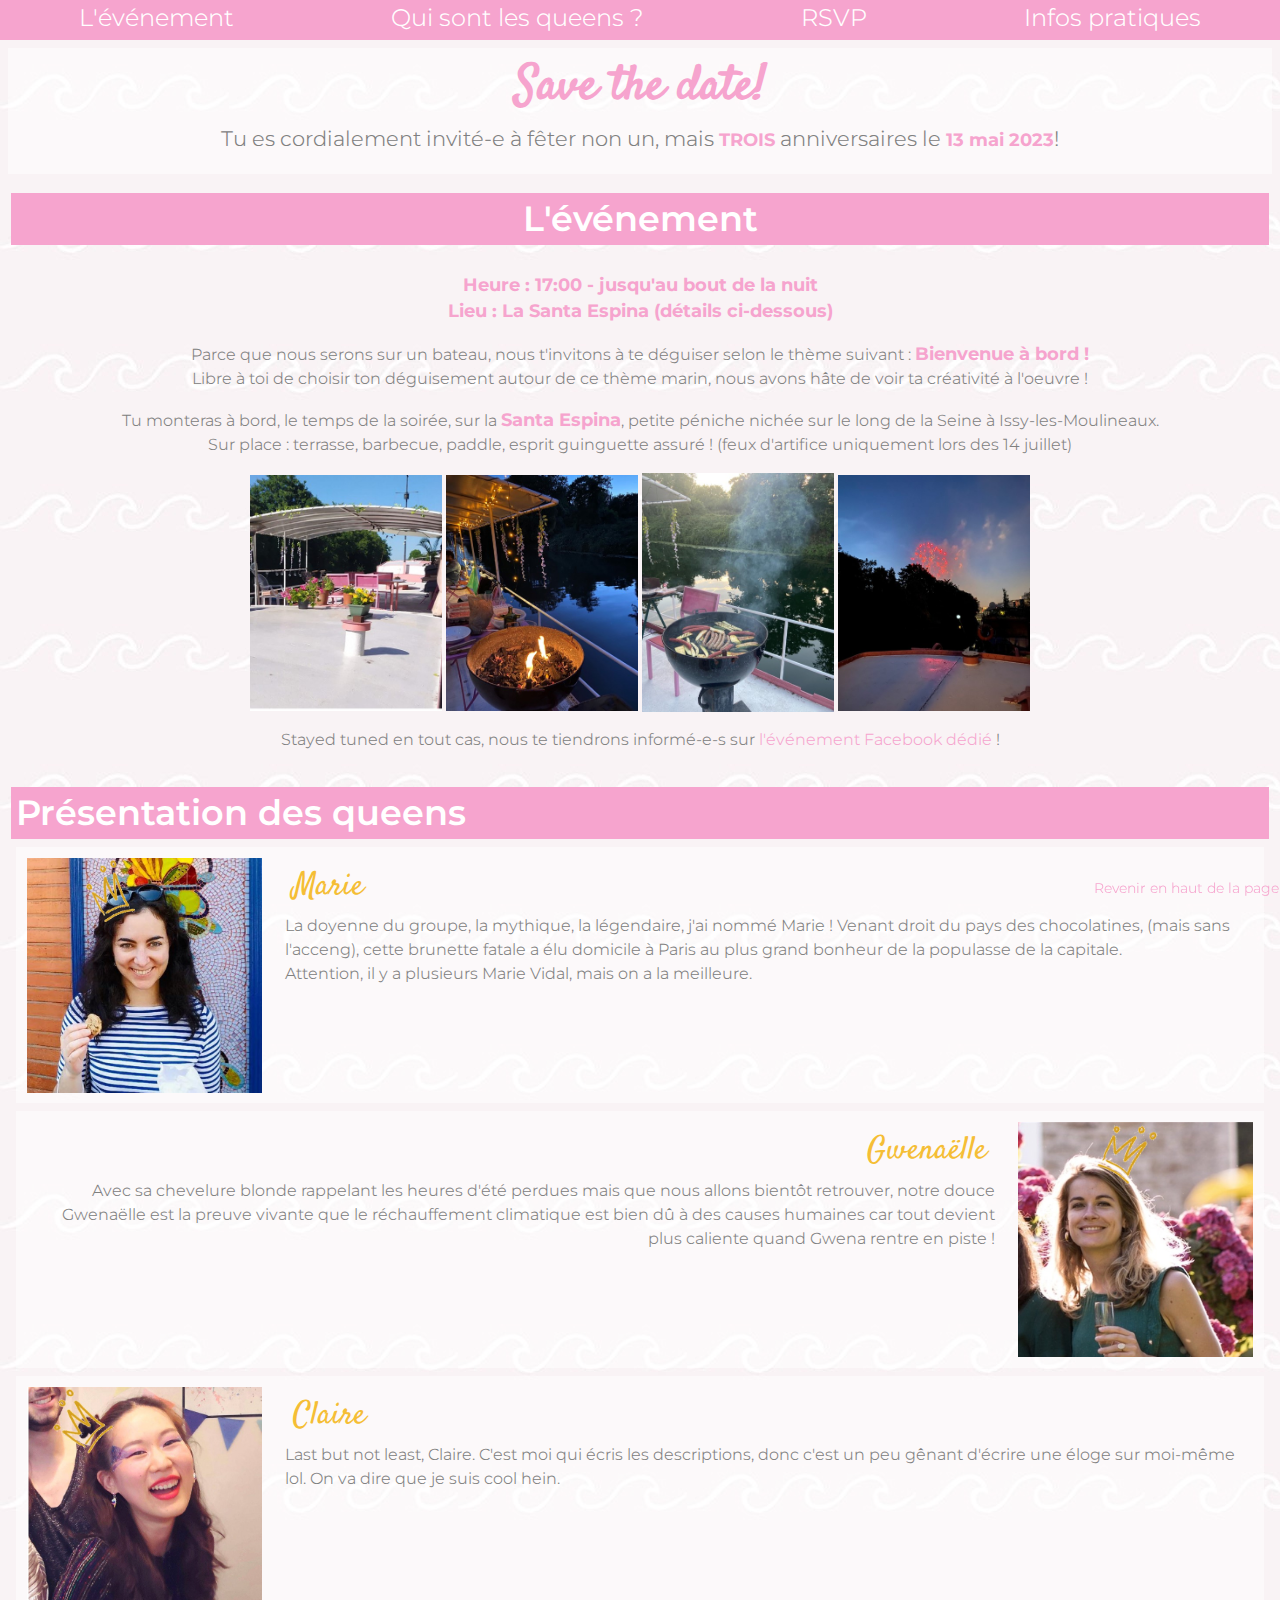
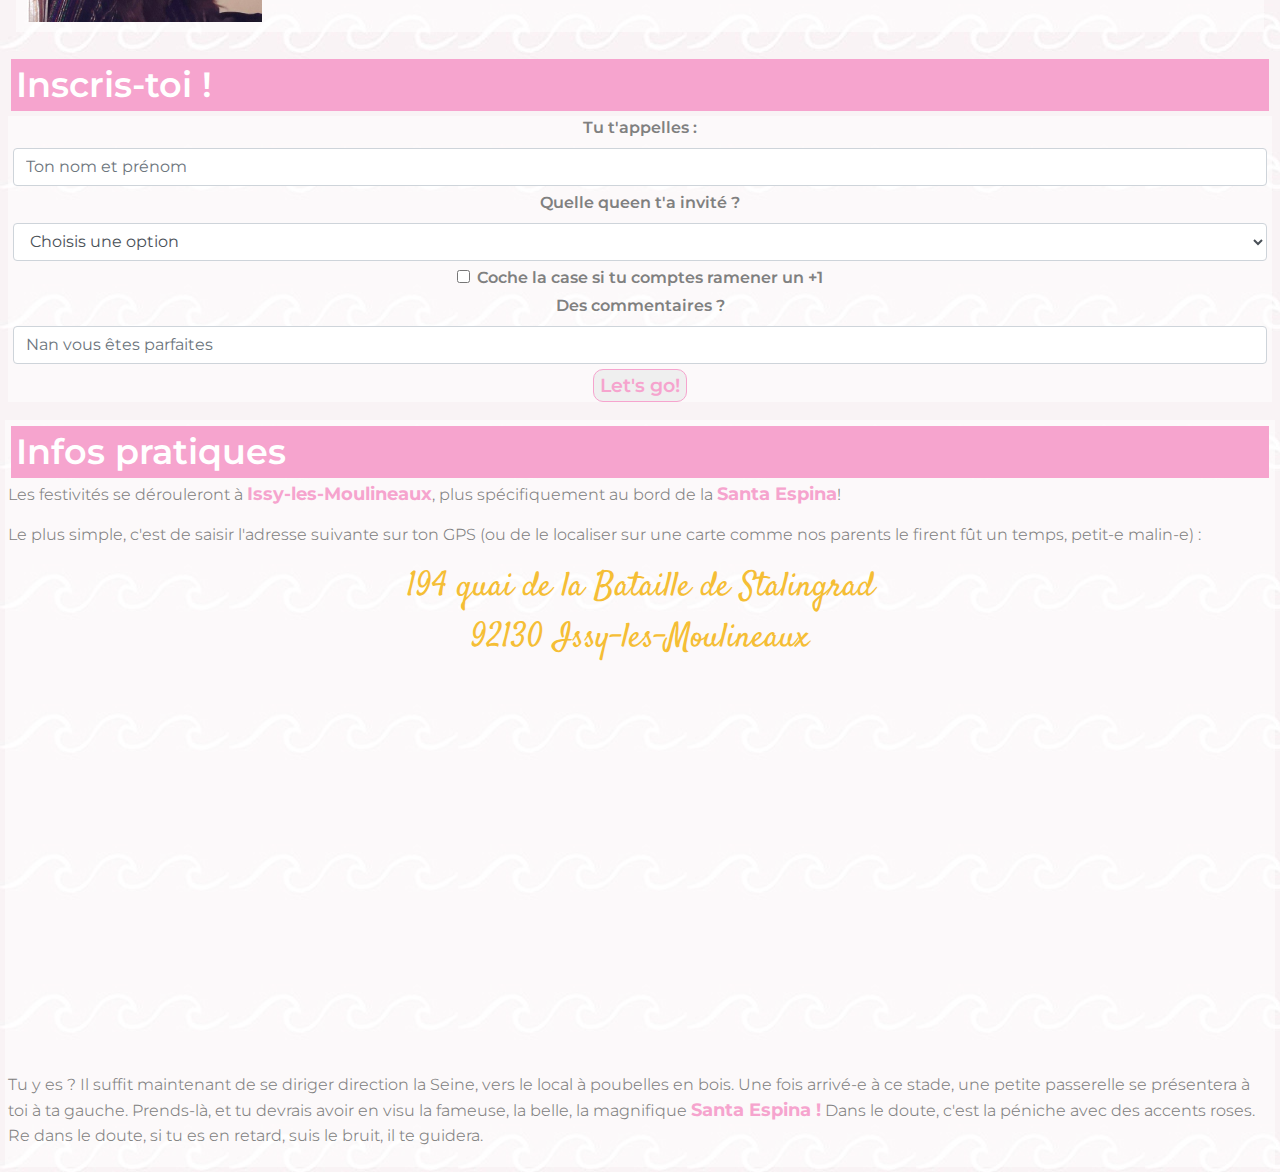
==== public/index.html @ 1fad5fe6 "First commit" ====
<!doctype html>
<html lang="fr">

<head>
    <meta charset="utf-8">

    <title>En mai, faites ce qui vous plait !</title>

    <!--Google fonts integration-->
    <link rel="preconnect" href="https://fonts.googleapis.com">
    <link rel="preconnect" href="https://fonts.gstatic.com" crossorigin>
    <link
        href="https://fonts.googleapis.com/css2?family=Anton&family=Montserrat:wght@200;342;400;600;800&family=Satisfy&display=swap"
        rel="stylesheet">

    <!--bootstrap-->
    <link rel="stylesheet" href="https://cdn.jsdelivr.net/npm/bootstrap@4.0.0/dist/css/bootstrap.min.css"
        integrity="sha384-Gn5384xqQ1aoWXA+058RXPxPg6fy4IWvTNh0E263XmFcJlSAwiGgFAW/dAiS6JXm" crossorigin="anonymous">
    <!--mon css-->
    <link rel="stylesheet" href="css/app.css">
</head>

<body>

    <nav>
        <span class="navlink"> <a href="#linkevenement">L'événement</a></span>
        <span class="navlink"> <a href="#linkpresentation">Qui sont les queens ?</a></span>
        <span class="navlink"> <a href="#linkform">RSVP</a></span>
        <span class="navlink"> <a href="#linkinfospratiques">Infos pratiques</a></span>
    </nav>

    <section class="introduction">
        <span class="bighighlight">Save the date!</span>
        <p> Tu es cordialement invité-e à fêter non un, mais <span class="highlight">TROIS</span> anniversaires le <span
                class="highlight">13 mai
                2023</span>!
        </p>
    </section>

    <!--Section pour décrire l'événement-->

    <section>
        <div class="evenement">
            <h2 id="linkevenement">L'événement</h2>
            <br>
            <p class="highlight">Heure : 17:00 - jusqu'au bout de la nuit
                <br> Lieu : La Santa Espina (détails ci-dessous)
            </p>
            <p>Parce que nous serons sur un bateau, nous t'invitons à te déguiser selon le thème suivant : <span class="highlight">Bienvenue à bord !</span>
                <br> Libre à toi de choisir ton déguisement autour de ce thème marin, nous avons hâte de voir ta créativité à l'oeuvre !
            </p>
            <p>Tu monteras à bord, le temps de la soirée, sur la <span class="highlight">Santa Espina</span>, petite
                péniche nichée sur le long de la Seine à Issy-les-Moulineaux.
                <br>Sur place : terrasse, barbecue, paddle, esprit guinguette assuré ! (feux d'artifice uniquement lors
                des 14 juillet)
            </p>
            <p><img src="img/pénichejour.jpg" alt="la péniche de jour">
                <img src="img/pénichenuit.jpg" alt="la péniche de nuit">
                <img src="img/pénichejour2.jpg" alt="la péniche de jour">
                <img src="img/pénichenuit2.jpg" alt="la péniche de nuit">
            </p>
	<p> Stayed tuned en tout cas, nous te tiendrons informé-e-s sur <a href="https://www.facebook.com/events/734943651397779/"> l'événement Facebook dédié </a> ! </p>
        </div>
    </section>


    <!--Section pour décrire les queens-->
    <section>
        <h2 id="linkpresentation">Présentation des queens</h2>


        <div class="presentation">

            <span class="prezimage">
                <img src="img/trombi/marie.jpg" alt="photo de Marie">
            </span>
            <span class="preztexte">
                <h3>Marie</h3>

                <p>La doyenne du groupe, la mythique, la légendaire, j'ai nommé Marie ! Venant droit du pays des
                    chocolatines, (mais sans l'acceng), cette brunette fatale a élu domicile à Paris au plus grand
                    bonheur de la populasse de la capitale.
                    <br>Attention, il y a plusieurs Marie Vidal, mais on a la meilleure.
                </p>
            </span>
        </div>
        <div class="presentation">
            <span class="preztexte">
                <h3 class="setright">Gwenaëlle</h3>
                <p class="setright">Avec sa chevelure blonde rappelant les heures d'été perdues mais que nous allons
                    bientôt retrouver, notre douce Gwenaëlle
                    est la preuve vivante que le réchauffement climatique est bien dû à des causes humaines car
                    tout devient plus caliente quand Gwena rentre en piste !
                </p>
            </span>
            <span class="prezimage">
                <img src="img/trombi/gwenaelle.jpg" alt="photo de Gwenaëlle">
            </span>

        </div>
        <div class="presentation">
            <span class="prezimage">
                <img src="img/trombi/claire.jpg" alt="photo de Claire">
            </span>
            <span class="preztexte">
                <h3>Claire</h3>

                <p>Last but not least, Claire. C'est moi qui écris les descriptions, donc c'est un peu gênant d'écrire
                    une éloge sur moi-même lol. On va dire que je suis cool hein.</p>
            </span>
        </div>
    </section>
    <!--Formulaire d'inscription-->

    <section>
        <h2 id="linkform">Inscris-toi !</h2>

        <form method="POST" action="/submit">
            <p><label for="name">Tu t'appelles : </label>
                <input class="form-control" type="text" placeholder="Ton nom et prénom" name="name" required>
            <p><label for="queen">Quelle queen t'a invité ?</label>
                <select class="form-control" name="queen" id="formqueen">
                    <option value="">Choisis une option</option>
                    <option value="Gwenaëlle">Queen Gwena</option>
                    <option value="Marie">Queen Marie</option>
                    <option value="Claire">Queen Claire</option>
                    <option value="AllThree">Les trois, pardi !</option>
                </select>
            </p>
            <p>
            <div class="form-check">
                <input class="form-check-input" type="checkbox" value="1" id="defaultCheck1">
                <label class="form-check-label" for="defaultCheck1">
                    Coche la case si tu comptes ramener un +1
                </label>
            </div>
            </p>
            <p><label for="commentaires">Des commentaires ? </label>
                <input class="form-control" type="text" placeholder="Nan vous êtes parfaites" name="commentaires">
            </p>

            <p><button id="buttonyes">Let's go!</button>
        </form>
    </section>
    <!--Infos pratiques-->

    <section class="infospratiques">
        <h2 id="linkinfospratiques">Infos pratiques</h2>

        <div>
            <p>Les festivités se dérouleront à <span class="highlight">Issy-les-Moulineaux</span>, plus spécifiquement
                au
                bord de la <span class="highlight">Santa Espina</span>!
            <p>Le plus simple, c'est de saisir l'adresse suivante sur ton GPS (ou de le localiser sur une carte comme
                nos parents le firent fût un temps, petit-e malin-e) :</p>

            <p id="adressedelaparty">194 quai de la Bataille de Stalingrad
                <br>92130 Issy-les-Moulineaux
            </p>
            <p style="border:0;text-align:center;"> <iframe width="490" height="370" style="border:0;text-align:center;"
                    loading="lazy" allowfullscreen
                    src="https://www.google.com/maps/embed/v1/place?q=place_id:ChIJM0LHhYx65kcRf3eDfgwYlNY&key=AIzaSyBTUwqCQ3ryMLGt3AP3kSB3eUR57pgYZhA"></iframe>

            </p>
            <p>Tu y es ? Il suffit maintenant de se diriger direction la Seine, vers le local à poubelles en bois. Une
                fois
                arrivé-e à ce stade, une petite passerelle se présentera à toi à ta gauche. Prends-là, et tu devrais
                avoir
                en visu la fameuse, la belle, la magnifique <span class="highlight"> Santa Espina !</span>
                Dans le doute, c'est la péniche avec des accents roses. Re dans le doute, si tu es en retard, suis le
                bruit,
                il te guidera.</p>
            </p>
        </div>
    </section>

    <!--Petit truc en bas pour revenir en haut de la page-->
    <footer>
        <a href="#top">Revenir en haut de la page</a>
    </footer>

</body>

</html>
---- public/css/app.css ----
/* remove properties from links*/

a:link {
    text-decoration: none;
color: #f6a4ce;}

a:visited {
    text-decoration: none;
color: #f6a4ce;}

a:hover {
    text-decoration: none;
color: #f6a4ce;}

a:active {
    text-decoration: none;
color: #f6a4ce;}

button {
    text-decoration: none;
}

body {
    font-family: 'Montserrat', sans-serif;
    font-weight: 342;
    color: gray;
    background-image: url('../img/background.jpg');
    display: flex;
    flex-direction: column;
}

/* flex properites*/



h2 {
    color: white;
    font-size: 2.2rem;
    font-weight: 600;
    background-color: #f6a4ce;
    transition: 0.4s;
    padding: 0.3rem;
    margin: 0.2rem;

}


h2:hover {
    font-size: 2.3rem;

}

h3 {
    color: #f5be35;
    font-family: 'Satisfy', sans-serif;
    font-size: 2rem;
    margin: 0.5rem;
}

.setright {
    text-align: right;
}



.highlight {
    color: #f6a4ce;
    font-weight: bold;
    font-size: 1.1rem;
    transition: 0.4s;
}


section {
    margin: 0.3rem;
    padding: 0.2rem;
}

/*formatage intro*/

.introduction {
    margin: 0.5rem;
    background-color: rgb(255, 255, 255, 0.5);
    text-align: center;
    font-size: 1.3rem;

}

.introduction p {
    text-align: center;
}

.bighighlight {
    font-family: 'Satisfy', sans-serif;
    color: #f6a4ce;
    font-weight: 616;
    font-size: 3rem;
    margin: 20px;
}

a {
color: #f6a4ce;
}

/* formatage evenement*/

.evenement {

    text-align: center;
}

.evenement img {
    width: 12rem;

}

/* formatage presentation*/
.presentation {
    display: flex;
    background-color: rgb(255, 255, 255, 0.5);
    margin: 0.5rem;
    font-size: 1rem;
}

.presentation img {
    height: 250px;
    width: 250px;
    max-height: 500px;
    max-width: 500px;
    padding: 3%;
}

.preztexte {
    padding: 0.8rem;
}

.prezimage {
    padding: 0.2rem;
}



/* formatage formulaire d'inscription*/
form {
    background-color: rgb(255, 255, 255, 0.5);
    text-align: center;
    font-weight: 600;
    font-size: 1rem;
}

form p {
    margin: 0.3rem;
    font-family: 'Montserrat', sans-serif;
    font-size: 1rem;
}

form #buttonyes {
    font-family: 'Montserrat', sans-serif;
    font-size: 1.2rem;
    font-weight: 600;
    color: #f6a4ce;
    border-color: #f6a4ce;
    border-width: 0.1rem;
    border-style: solid;
    border-radius: 10px;
    transition: 0.4s;
}

form #buttonyes:hover {
    color: white;
    background-color: #f6a4ce;
    border-color: white;
}

form #buttonyes:active {
    color: white;
    background-color: #af005b;
    border-color: white;
}

form #buttonno {
    font-family: 'Montserrat', sans-serif;
    font-size: 1.2rem;
    font-weight: 600;
    color: #7a6c6f;
    border-color: #7a6c6f;
    border-width: 0.1rem;
    border-style: solid;
    border-radius: 10px;
    transition: 0.4s;
}

form #buttonno:hover {
    color: white;
    background-color: #7a6c6f;
    border-color: white;
}

form #buttonno:active {
    color: white;
    background-color: #564145;
    border-color: white;
}

form ::placeholder {
    font-family: 'Montserrat', sans-serif;
}

/* formatage infos pratiques*/

.infospratiques {
    background-color: rgb(255, 255, 255, 0.5);
    font-size: 1rem;
}

#adressedelaparty {
    color: #f5be35;
    font-size: 2.1rem;
    text-align: center;
    font-family: 'Satisfy', sans-serif;
}

/*formatage nav bar*/

nav {
    background-color: #f6a4ce;
    font-size: 1.5rem;
    display: flex;
    flex-direction: column;
    flex-wrap: wrap;
    height: 40px;
    max-height: 40px;
    align-items: center;

}

nav a {
    color: white;
    transition: 0.5s;
}

nav a:link {
    color: white;
}

nav a:visited {
    color: white;
}

nav a:hover {
    font-weight: 800;

}


/*footer fixation*/

footer {
    position: fixed;
    bottom: 0px;
    right: 1px;
    font-size: 0.9rem;
}



footer a {
    box-shadow: inset 0 0 0 0 #f6a4ce;
    color: #f6a4ce;
    padding: 0 .25rem;
    margin: 0 -.25rem;
    transition: color .3s ease-in-out, box-shadow .3s ease-in-out;
}

footer a:hover {
    color: #fff;
    box-shadow: inset 200px 0 0 0 #f6a4ce;
}


@media screen and (max-width:599px) {
    nav {
        display: inline;
    }

}
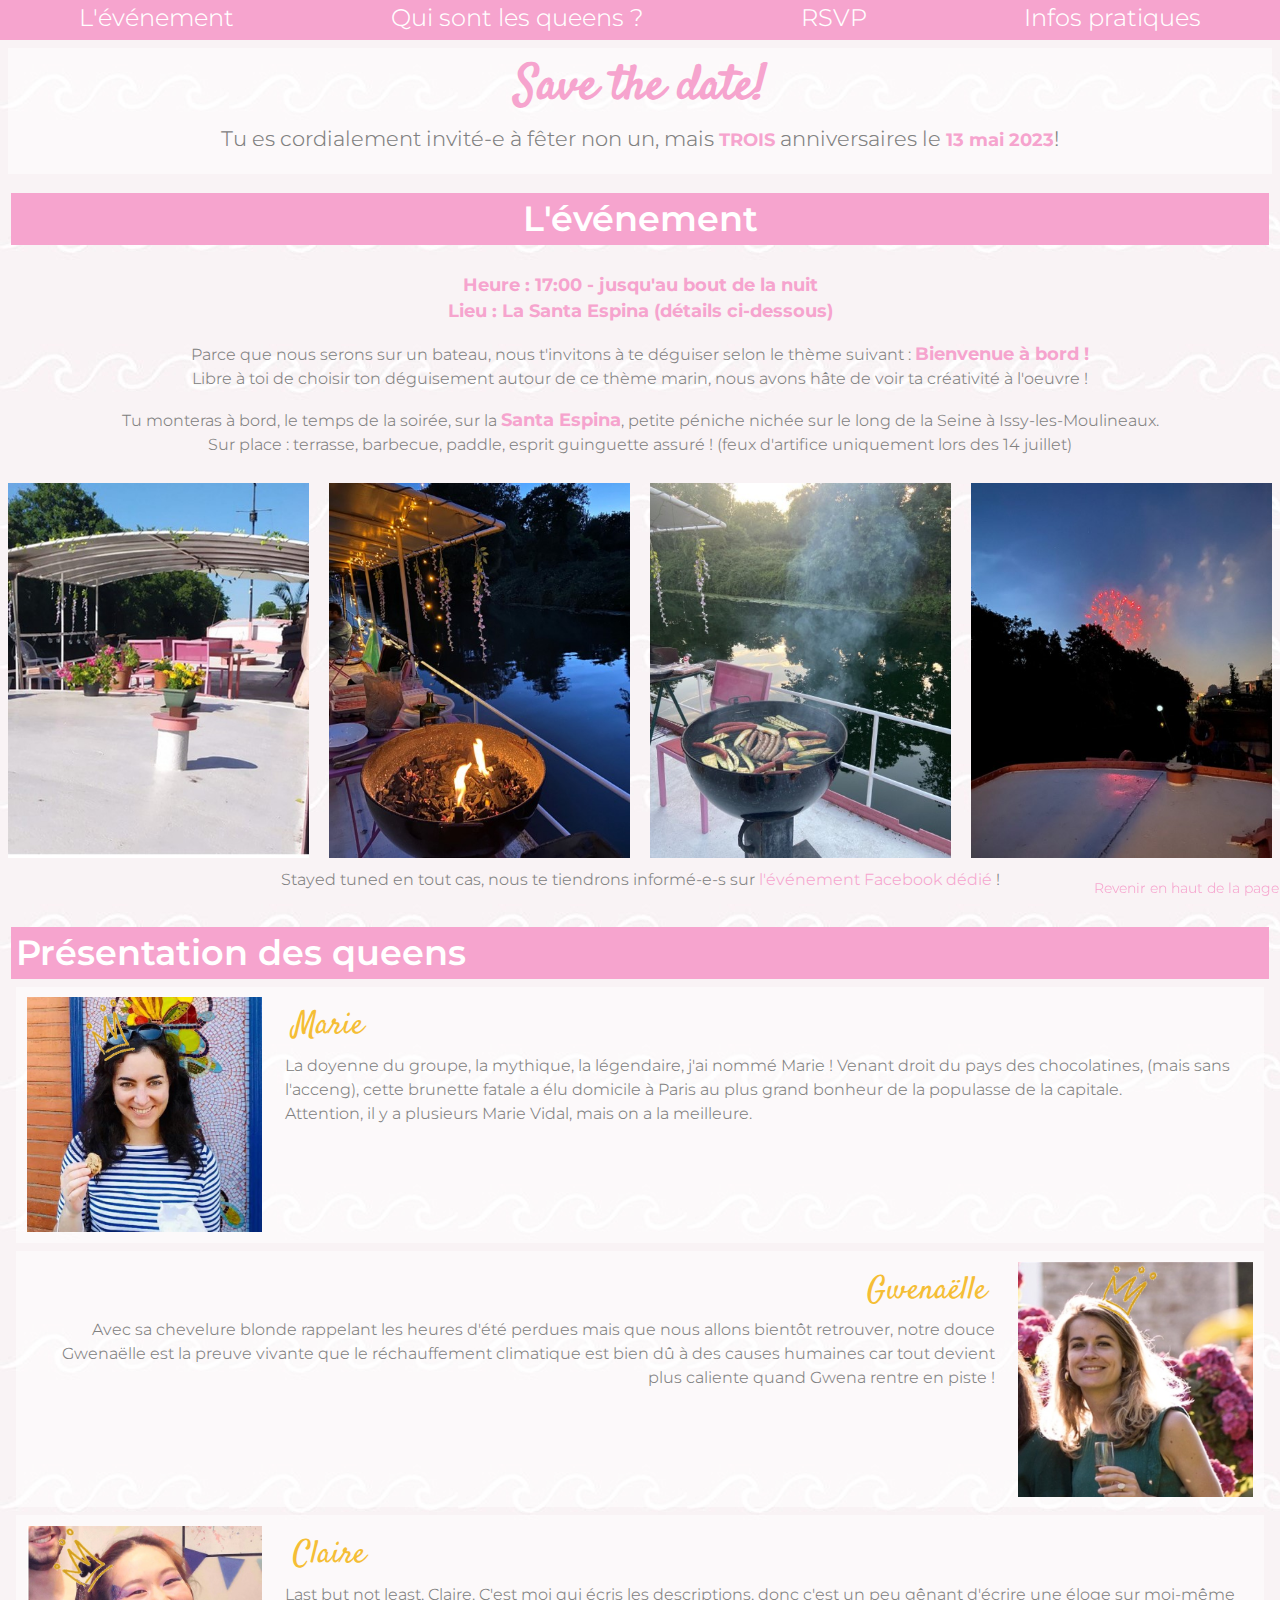
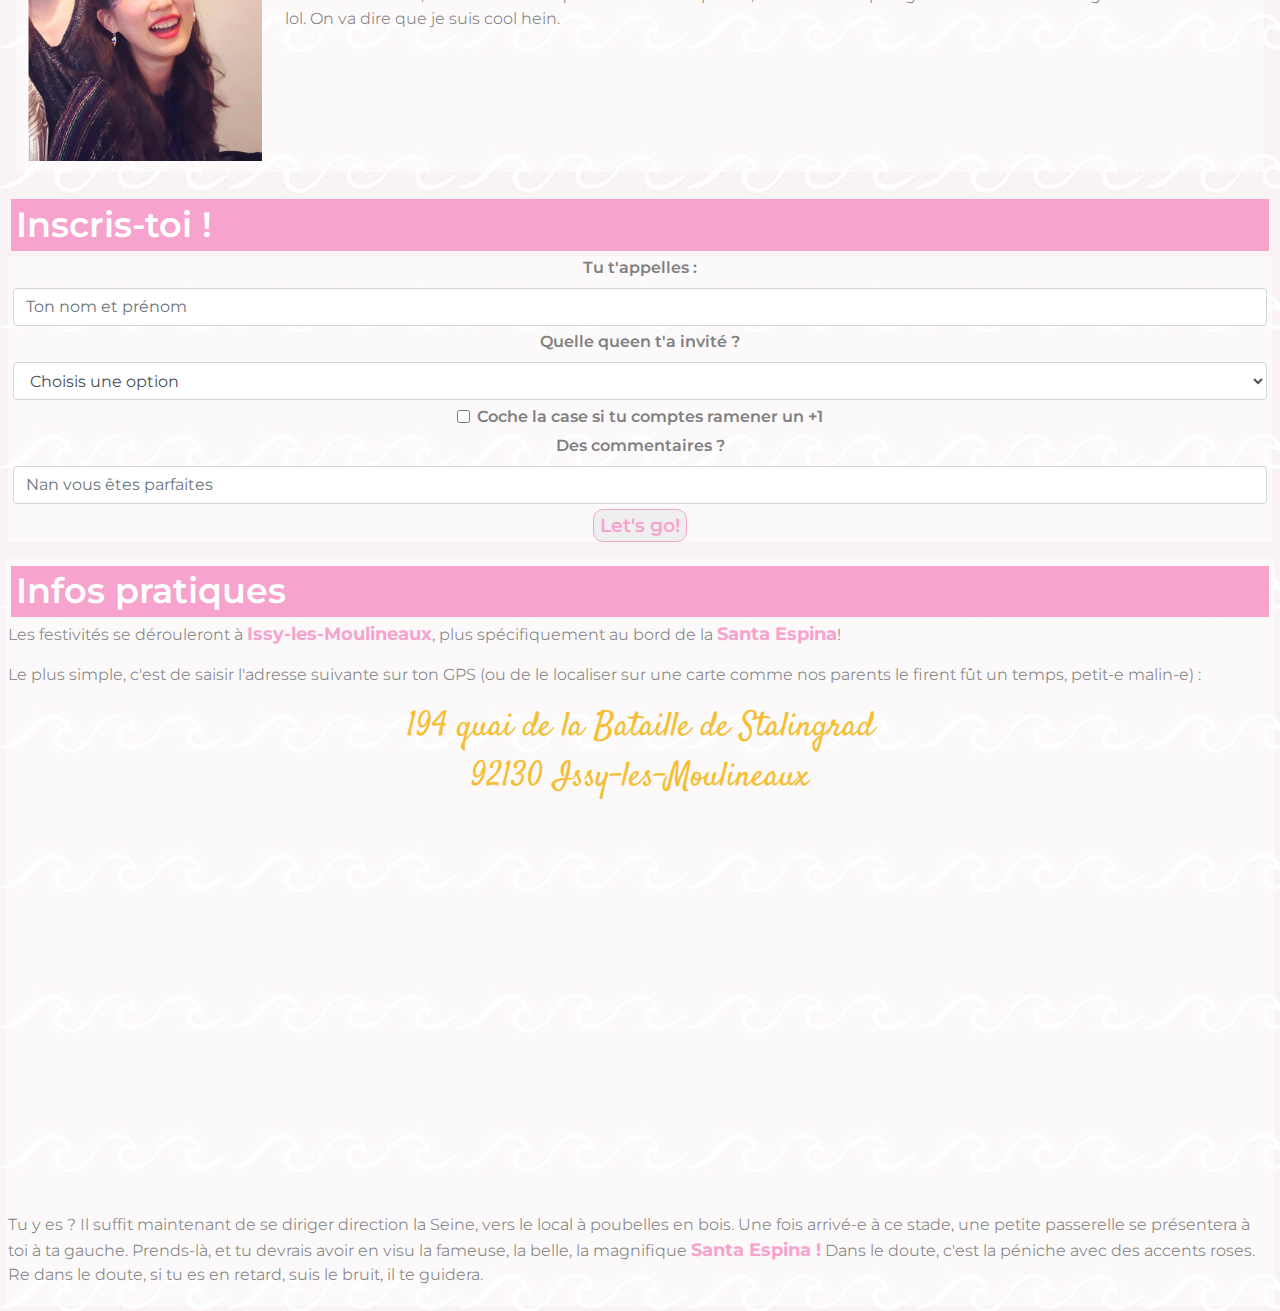
==== commit 58b270d3: "Making site more responsive" ====
--- a/public/index.html
+++ b/public/index.html
@@ -18,6 +18,8 @@
         integrity="sha384-Gn5384xqQ1aoWXA+058RXPxPg6fy4IWvTNh0E263XmFcJlSAwiGgFAW/dAiS6JXm" crossorigin="anonymous">
     <!--mon css-->
     <link rel="stylesheet" href="css/app.css">
+    <!--media query-->
+    <meta name="viewport" content="width=device-width, initial-scale=1.0">
 </head>
 
 <body>
@@ -46,20 +48,23 @@
             <p class="highlight">Heure : 17:00 - jusqu'au bout de la nuit
                 <br> Lieu : La Santa Espina (détails ci-dessous)
             </p>
-            <p>Parce que nous serons sur un bateau, nous t'invitons à te déguiser selon le thème suivant : <span class="highlight">Bienvenue à bord !</span>
-                <br> Libre à toi de choisir ton déguisement autour de ce thème marin, nous avons hâte de voir ta créativité à l'oeuvre !
+            <p>Parce que nous serons sur un bateau, nous t'invitons à te déguiser selon le thème suivant : <span
+                    class="highlight">Bienvenue à bord !</span>
+                <br> Libre à toi de choisir ton déguisement autour de ce thème marin, nous avons hâte de voir ta
+                créativité à l'oeuvre !
             </p>
             <p>Tu monteras à bord, le temps de la soirée, sur la <span class="highlight">Santa Espina</span>, petite
                 péniche nichée sur le long de la Seine à Issy-les-Moulineaux.
                 <br>Sur place : terrasse, barbecue, paddle, esprit guinguette assuré ! (feux d'artifice uniquement lors
                 des 14 juillet)
             </p>
-            <p><img src="img/pénichejour.jpg" alt="la péniche de jour">
-                <img src="img/pénichenuit.jpg" alt="la péniche de nuit">
-                <img src="img/pénichejour2.jpg" alt="la péniche de jour">
-                <img src="img/pénichenuit2.jpg" alt="la péniche de nuit">
-            </p>
-	<p> Stayed tuned en tout cas, nous te tiendrons informé-e-s sur <a href="https://www.facebook.com/events/734943651397779/"> l'événement Facebook dédié </a> ! </p>
+            <div class="img"><img class="img1" src="img/pénichejour.jpg" alt="la péniche de jour">
+                <img class="img2" src="img/pénichenuit.jpg" alt="la péniche de nuit">
+                <img class="img3" src="img/pénichejour2.jpg" alt="la péniche de jour">
+                <img class="img4" src="img/pénichenuit2.jpg" alt="la péniche de nuit">
+            </div>
+            <p> Stayed tuned en tout cas, nous te tiendrons informé-e-s sur <a
+                    href="https://www.facebook.com/events/734943651397779/"> l'événement Facebook dédié </a> ! </p>
         </div>
     </section>
 
@@ -181,4 +186,4 @@
 
 </body>
 
-</html>
+</html>--- a/public/css/app.css
+++ b/public/css/app.css
@@ -2,19 +2,23 @@
 
 a:link {
     text-decoration: none;
-color: #f6a4ce;}
+    color: #f6a4ce;
+}
 
 a:visited {
     text-decoration: none;
-color: #f6a4ce;}
+    color: #f6a4ce;
+}
 
 a:hover {
     text-decoration: none;
-color: #f6a4ce;}
+    color: #f6a4ce;
+}
 
 a:active {
     text-decoration: none;
-color: #f6a4ce;}
+    color: #f6a4ce;
+}
 
 button {
     text-decoration: none;
@@ -99,20 +103,30 @@
 }
 
 a {
-color: #f6a4ce;
+    color: #f6a4ce;
 }
 
 /* formatage evenement*/
 
 .evenement {
-
-    text-align: center;
-}
-
-.evenement img {
-    width: 12rem;
-
-}
+    text-align: center;
+}
+
+.img {
+    display: flex;
+    flex-wrap: wrap;
+    margin: 0 -10px;
+}
+
+.img img {
+    box-sizing: border-box;
+    width: 25%;
+    padding: 10px;
+    max-width: 100%;
+    max-height: 30rem;
+}
+
+
 
 /* formatage presentation*/
 .presentation {
@@ -190,18 +204,6 @@
     transition: 0.4s;
 }
 
-form #buttonno:hover {
-    color: white;
-    background-color: #7a6c6f;
-    border-color: white;
-}
-
-form #buttonno:active {
-    color: white;
-    background-color: #564145;
-    border-color: white;
-}
-
 form ::placeholder {
     font-family: 'Montserrat', sans-serif;
 }
@@ -277,10 +279,15 @@
     box-shadow: inset 200px 0 0 0 #f6a4ce;
 }
 
-
-@media screen and (max-width:599px) {
+/* Make screen responsive*/
+
+@media screen and (max-width:555px) {
     nav {
         display: inline;
     }
 
-}
+    body {
+        font-weight: 600;
+    }
+
+}